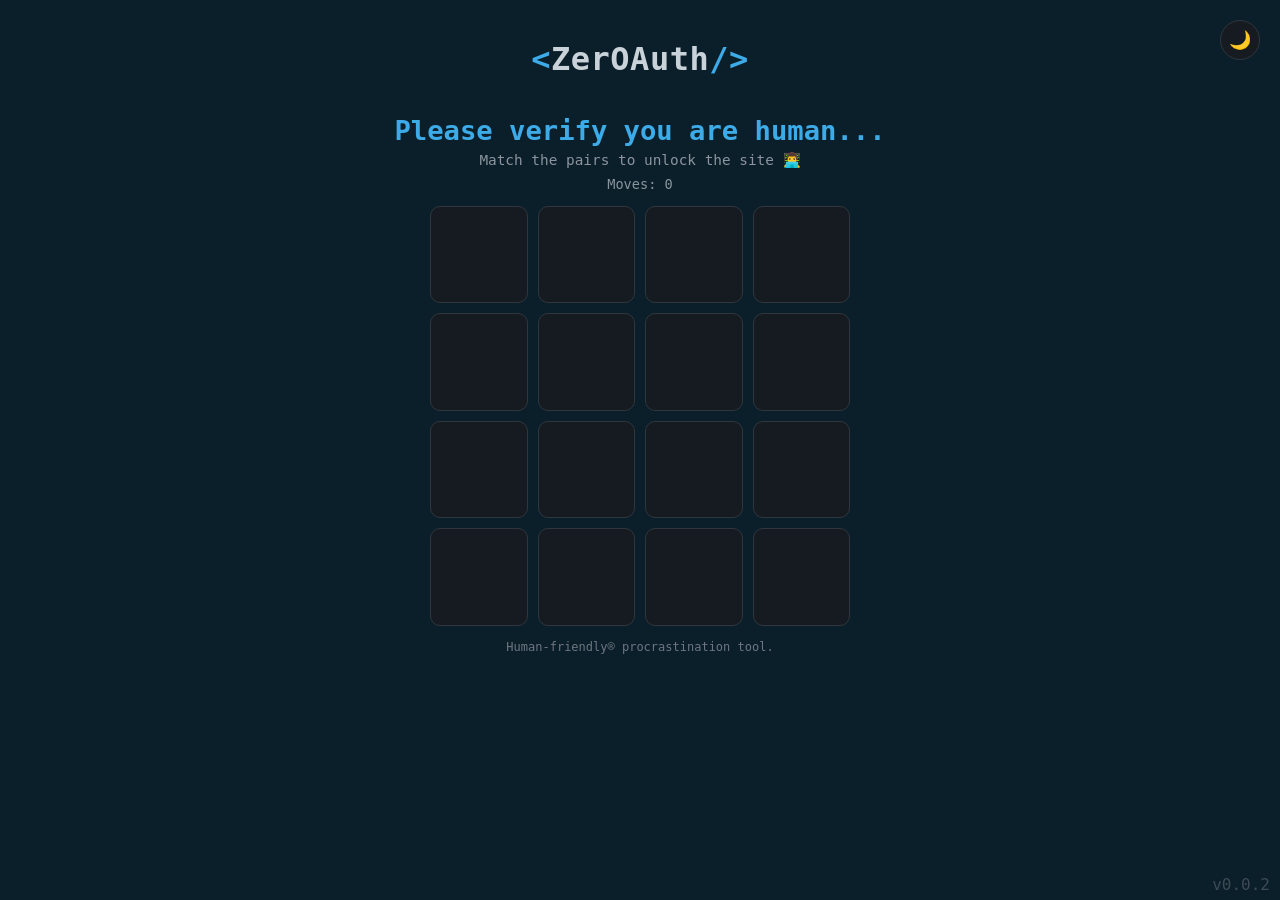
==== index.html @ 736dd794 "Update index.html" ====
<!DOCTYPE html>
<html lang="en">

<head>
  <meta charset="UTF-8">
  <meta name="viewport" content="width=device-width, initial-scale=1.0">
  <title>ZerOAuth</title>

  <style>
    :root {
      /* Dark mode variables */
      --bg: #0b1f2a;
      --card: #161b22;
      --border: #30363d;
      --accent: #3dabe8;
      --text: #c9d1d9;
      --muted: #8b949e;
      --match: #238636;
    }

    .light-mode {
      --bg: #ffffff;
      --card: #f6f8fa;
      --border: #d1d9e0;
      --accent: #0969da;
      --text: #24292f;
      --muted: #656d76;
      --match: #238636;
    }

    .logo {
      font-size: clamp(1.4rem, 4vw, 2rem);
      font-weight: 600;
      margin-bottom: 0.6em;
      color: #c9d1d9;
      letter-spacing: 0.5px;
    }

    .logo span {
      /* color: #58a6ff; */
      color: #3dabe8;
    }

    body {
      margin: 0;
      min-height: 100vh;
      background: var(--bg);
      color: var(--text);
      font-family: "Fira Code", monospace;
      display: flex;
      flex-direction: column;
      align-items: center;
      justify-content: flex-start;
      padding: 40px;
      box-sizing: border-box;
    }

    h1 {
      color: var(--accent);
      font-size: clamp(1rem, 3vw, 1.7rem);
      margin-bottom: 0.2em;
      text-align: center;
    }

    #status {
      font-size: 0.9rem;
      color: var(--muted);
      margin-bottom: 0.5em;
      text-align: center;
    }

    #moves {
      font-size: 0.85rem;
      color: var(--muted);
      margin-bottom: 1em;
    }

    .game-wrapper {
      position: relative;
      width: min(92vw, 420px);
    }

    .grid {
      display: grid;
      grid-template-columns: repeat(4, 1fr);
      gap: 10px;
    }

    .card {
      aspect-ratio: 1 / 1;
      background: var(--card);
      border: 1px solid var(--border);
      border-radius: 10px;
      display: flex;
      align-items: center;
      justify-content: center;
      font-size: clamp(1.4rem, 5vw, 2rem);
      cursor: pointer;
      -webkit-user-select: none;
      user-select: none;
      transition: all 0.15s ease;
      -webkit-tap-highlight-color: transparent;
    }

    .card:active {
      transform: scale(0.95);
    }

    .card.flipped {
      background: #21262d;
    }

    .card.matched {
      background: var(--match);
      border-color: #2ea043;
      color: #fff;
    }

    /* Overlay */
    .overlay {
      position: absolute;
      inset: 0;
      background: rgba(13, 17, 23, 0.75);
      -webkit-backdrop-filter: blur(6px);
      backdrop-filter: blur(6px);
      display: flex;
      flex-direction: column;
      align-items: center;
      justify-content: center;
      border-radius: 10px;
      opacity: 0;
      pointer-events: none;
      transition: opacity 0.25s ease;
      text-align: center;
      padding: 20px;
    }

    .light-mode .overlay {
      background: rgba(255, 255, 255, 0.9);
    }

    .overlay.active {
      opacity: 1;
      pointer-events: all;
    }

    .overlay h2 {
      color: var(--accent);
      margin-bottom: 0.5em;
    }

    .overlay p {
      color: var(--muted);
      margin-bottom: 1em;
    }

    .overlay p2 {
      display: none;
      margin-top: 10px;
      font-size: 0.8rem;
      color: var(--accent);
    }

    button {
      padding: 10px 16px;
      font-size: 0.9rem;
      background: var(--card);
      border: 1px solid var(--border);
      color: var(--text);
      border-radius: 8px;
      cursor: pointer;
      width: 180px;
    }

    .footer {
      margin-top: 1.2em;
      font-size: 0.75rem;
      color: #6e7681;
      text-align: center;
    }

    .version {
      position: fixed;
      bottom: 6px;
      right: 10px;
      /* font-size: 0.7rem; */
      color: #6e7681;
      opacity: 0.5;
      -webkit-user-select: none;
      user-select: none;
      cursor: default;
    }

    .theme-toggle {
      position: absolute;
      top: 20px;
      right: 20px;
      background: var(--card);
      border: 1px solid var(--border);
      color: var(--text);
      border-radius: 50%;
      width: 40px;
      height: 40px;
      cursor: pointer;
      font-size: 18px;
      display: flex;
      align-items: center;
      justify-content: center;
      transition: all 0.2s ease;
    }

    .theme-toggle:hover {
      background: var(--border);
    }
  </style>
</head>

<body>
  <div class="logo">
    <span>&lt;</span>ZerOAuth<span>/&gt;</span>
  </div>

  <button id="theme-toggle" class="theme-toggle">🌙</button>

  <h1>Please verify you are human...</h1>
  <div id="status">Match the pairs to unlock the site 👨‍💻</div>
  <div id="moves">Moves: 0</div>

  <div class="game-wrapper">
    <div class="grid" id="game"></div>

    <!-- Overlay -->
    <div class="overlay" id="overlay">
      <h2>Access Granted ✅</h2>
      <p id="finalText"></p>
      <button onclick="initGame()">Restart</button>
      <p2 id="footNotes">flag{zeroauth_cheat_mode}</p2>
    </div>
  </div>

  <div class="footer">Human-friendly®️ procrastination tool.</div>
  <div class="version">v0.0.2</div>

  <script>
    const symbols = ["💻", "🍪", "⌨️", "🧠", "🐛", "⚡", "📦", "🔒"];
    let cards = [];
    let flipped = [];
    let matchedCount = 0;
    let moves = 0;
    let autoSolved = false;

    function vibrate(pattern) {
      if (navigator.vibrate) navigator.vibrate(pattern);
    }

    function shuffle(array) {
      return array.sort(() => Math.random() - 0.5);
    }

    function initGame() {
      const game = document.getElementById("game");
      const overlay = document.getElementById("overlay");

      game.innerHTML = "";
      overlay.classList.remove("active");

      flipped = [];
      matchedCount = 0;
      moves = 0;
      autoSolved = false;
      updateMoves();

      cards = shuffle([...symbols, ...symbols]);

      cards.forEach(symbol => {
        const card = document.createElement("div");
        card.className = "card";
        card.dataset.symbol = symbol;

        card.addEventListener("click", () => flipCard(card));
        game.appendChild(card);
      });

      document.getElementById("status").textContent =
        "Match the pairs to unlock the site 👨‍💻";
    }

    function updateMoves() {
      document.getElementById("moves").textContent = "Moves: " + moves;
    }

    function flipCard(card) {
      if (
        flipped.length === 2 ||
        card.classList.contains("flipped") ||
        card.classList.contains("matched")
      ) return;

      vibrate(10);

      card.classList.add("flipped");
      card.textContent = card.dataset.symbol;
      flipped.push(card);

      if (flipped.length === 2) {
        moves++;
        updateMoves();
        checkMatch();
      }
    }

    function checkMatch() {
      const [a, b] = flipped;

      if (a.dataset.symbol === b.dataset.symbol) {
        a.classList.add("matched");
        b.classList.add("matched");
        matchedCount += 2;

        vibrate([40, 20, 40]);

        if (matchedCount === cards.length) {
          showOverlay();
          vibrate([100, 30, 100]);
        }

        flipped = [];
      } else {
        setTimeout(() => {
          a.classList.remove("flipped");
          b.classList.remove("flipped");
          a.textContent = "";
          b.textContent = "";
          flipped = [];
        }, 500);
      }
    }

    const scoreCalc = (function () {
      const data = "HAkTCAEfFx0VBAcbEjoRBx8EBjAXChYKBw==";
      const value = "zero";

      const raw = atob(data);
      let out = "";

      for (let i = 0; i < raw.length; i++) {
        out += String.fromCharCode(
          raw.charCodeAt(i) ^ value.charCodeAt(i % value.length)
        );
      }
      return out;
    });

    function showOverlay() {
      const overlay = document.getElementById("overlay");
      const finalText = document.getElementById("finalText");
      const variations = [
        score => `You are ${score}% human`,
        score => `You are ${score}% human (probably)`,
        score => `You are ${score}% human • acceptable`,
        score => `You are ${score}% human (we're watching you)`,
        score => `You are ${score}% human • suspiciously efficient`,
        score => `You are ${score}% human • 1% JavaScript`,
        score => `You are ${score}% human • CAPTCHA passed`,
        score => `You are ${score}% human • close enough`,
        score => `You are ${score}% human • margin of error ±42%`,
        score => `You are ${score}% human • please don't automate this`
      ];

      // Mostly believable, occasionally cursed
      const score = Math.random() < 0.85
        ? Math.floor(Math.random() * 21) + 80   // 80–100%
        : Math.floor(Math.random() * 31) + 50;  // 50–80% (rare suspicious result)

      const message = variations[Math.floor(Math.random() * variations.length)](score);

      finalText.innerHTML = `
        Completed in ${moves} moves.<br>
        ${message}<br>
      `;

      overlay.classList.add("active");

      const footDiv = document.getElementById("footNotes");

      if (autoSolved) {
        footDiv.style.display = "block";
      } else {
        footDiv.style.display = "none";
      }
    }

    const footNotes = document.getElementById("footNotes");
    const footText = scoreCalc();
    footNotes.textContent = scoreCalc();
    console.log("Flag: ", footText)

    initGame();

    // Theme toggle functionality
    const themeToggle = document.getElementById('theme-toggle');
    const body = document.body;

    // Load saved theme
    const savedTheme = localStorage.getItem('theme');
    if (savedTheme === 'light') {
      body.classList.add('light-mode');
      themeToggle.textContent = '☀️';
    } else {
      themeToggle.textContent = '🌙';
    }

    themeToggle.addEventListener('click', () => {
      body.classList.toggle('light-mode');
      const isLight = body.classList.contains('light-mode');
      themeToggle.textContent = isLight ? '☀️' : '🌙';
      localStorage.setItem('theme', isLight ? 'light' : 'dark');
    });

    // Check for auto-solve URL parameter
    function searchUrlQuery() {
      const urlParams = new URLSearchParams(window.location.search);
      if (urlParams.get('r') === 'human') {
        autoSolve();
      }
    }

    searchUrlQuery()
    // Version click functionality
    function handleVersionClick() {
      const now = Date.now();
      if (clickCount === 0 || now - lastClickTime > 500) {
        clickCount = 1;
      } else {
        clickCount++;
      }
      lastClickTime = now;

      const versionMatch = versionDiv.textContent.match(/v(\d+\.\d+\.\d+)/);
      if (versionMatch) {
        const version = versionMatch[1];
        const lastDigit = parseInt(version.split('.').pop());
        if (clickCount === lastDigit) {
          autoSolve();
          clickCount = 0; // Reset for next game
        }
      }
    }

    const versionDiv = document.querySelector('.version');
    let clickCount = 0;
    let lastClickTime = 0;

    versionDiv.addEventListener('click', () => handleVersionClick());

    function autoSolve() {
      const callerFunction = getCaller();
      console.log("Caller: ", callerFunction);

      autoSolved = true;
      const cardElements = document.querySelectorAll('.card');
      const symbolMap = {};

      cardElements.forEach(card => {
        const symbol = card.dataset.symbol;
        if (!symbolMap[symbol]) symbolMap[symbol] = [];
        symbolMap[symbol].push(card);
      });

      const pairs = Object.values(symbolMap);
      let pairIndex = 0;
      let totalDelay = 0;
      const delayBetweenPairs = 150; // ~150ms per pair for total ~1.2s animation

      function animatePair() {
        if (pairIndex >= pairs.length) {
          // All pairs animated, show overlay
          setTimeout(() => {
            if (matchedCount === cards.length) {
              showOverlay();
            }
          }, 100);
          return;
        }

        const pair = pairs[pairIndex];
        const [card1, card2] = pair;

        // Flip first card
        card1.classList.add('flipped');
        card1.textContent = card1.dataset.symbol;

        // Flip second card after short delay
        setTimeout(() => {
          card2.classList.add('flipped');
          card2.textContent = card2.dataset.symbol;

          // Match them after another short delay
          setTimeout(() => {
            card1.classList.add('matched');
            card2.classList.add('matched');
            matchedCount += 2;

            pairIndex++;
            animatePair(); // Continue to next pair
          }, 50);
        }, 50);

        totalDelay += delayBetweenPairs;
      }

      const callerMode = "_" + getcallerMode(callerFunction);
      const footDiv = document.getElementById("footNotes");
      const footText = footDiv.textContent.replace(/_[^_]+(?=\})/, callerMode);
      footDiv.textContent = footText;
      console.log("Suff: ", footText, " ,Mode: ", callerMode);

      animatePair();
    }

    function getcallerMode(callerFunction) {
      const normalized = String(callerFunction || '').trim().toLowerCase();

      if (normalized === 'console') return 'cons';
      return normalized.substr(6, 3);
    }

    function getCaller() {
      const stack = new Error().stack;
      const lines = String(stack || '').split('\n').map(line => line.trim()).filter(Boolean);
      const callerFrame = lines[3] || lines[4] || "";
      const hasFilePath = /\.(js|html|ts)|https?:\/\//i.test(callerFrame);
      const isConsole = !hasFilePath || /InjectedScript|<anonymous>|eval|debugger|console/i.test(callerFrame);

      if (isConsole) {
        console.log("getCaller: ", callerFrame)
        return "console";
      } else {
        const callerName = callerFrame.replace(/^at\s+/, '').split(/\s|\(|@/)[0];
        return callerName || "console";
      }
    }

  </script>

</body>

</html>
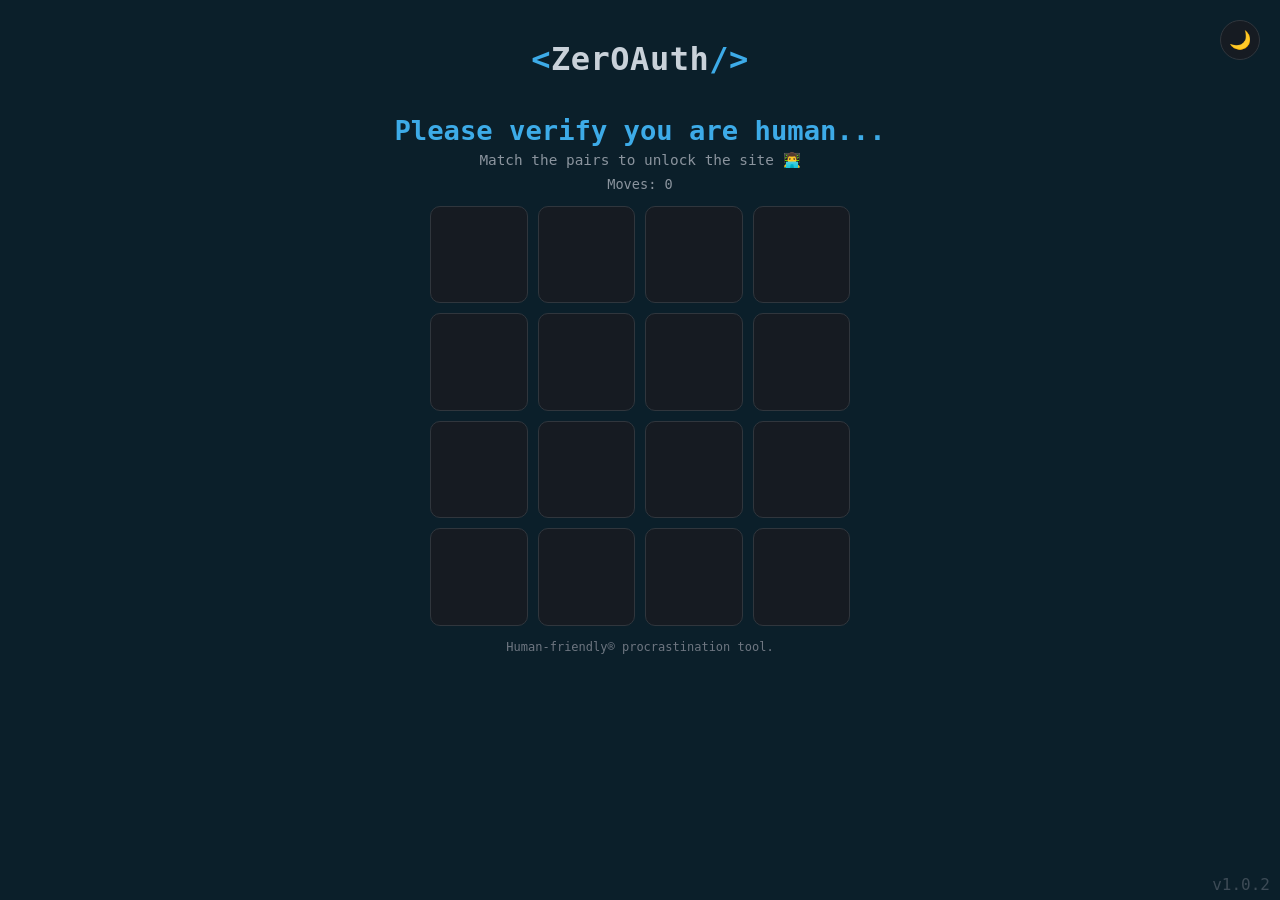
==== commit 04b2dba2: "Update index.html" ====
--- a/index.html
+++ b/index.html
@@ -8,7 +8,7 @@
 
   <style>
     :root {
-      /* Dark mode variables */
+      /* Dark mode default */
       --bg: #0b1f2a;
       --card: #161b22;
       --border: #30363d;
@@ -116,7 +116,6 @@
       color: #fff;
     }
 
-    /* Overlay */
     .overlay {
       position: absolute;
       inset: 0;
@@ -234,12 +233,12 @@
       <h2>Access Granted ✅</h2>
       <p id="finalText"></p>
       <button onclick="initGame()">Restart</button>
-      <p2 id="footNotes">flag{zeroauth_cheat_mode}</p2>
+      <p2 id="footNotes"></p2>
     </div>
   </div>
 
   <div class="footer">Human-friendly®️ procrastination tool.</div>
-  <div class="version">v0.0.2</div>
+  <div class="version">v1.0.2</div>
 
   <script>
     const symbols = ["💻", "🍪", "⌨️", "🧠", "🐛", "⚡", "📦", "🔒"];
@@ -354,28 +353,27 @@
     function showOverlay() {
       const overlay = document.getElementById("overlay");
       const finalText = document.getElementById("finalText");
-      const variations = [
-        score => `You are ${score}% human`,
-        score => `You are ${score}% human (probably)`,
-        score => `You are ${score}% human • acceptable`,
-        score => `You are ${score}% human (we're watching you)`,
-        score => `You are ${score}% human • suspiciously efficient`,
-        score => `You are ${score}% human • 1% JavaScript`,
-        score => `You are ${score}% human • CAPTCHA passed`,
-        score => `You are ${score}% human • close enough`,
-        score => `You are ${score}% human • margin of error ±42%`,
-        score => `You are ${score}% human • please don't automate this`
+      const bank = [
+        "",
+        " (probably)",
+        " • acceptable",
+        " (we're watching you)",
+        " • suspiciously efficient",
+        " • 1% JavaScript",
+        " • CAPTCHA passed",
+        " • close enough",
+        " • margin of error ±42%",
+        " • please don't automate this"
       ];
 
-      // Mostly believable, occasionally cursed
       const score = Math.random() < 0.85
-        ? Math.floor(Math.random() * 21) + 80   // 80–100%
-        : Math.floor(Math.random() * 31) + 50;  // 50–80% (rare suspicious result)
-
-      const message = variations[Math.floor(Math.random() * variations.length)](score);
+        ? Math.floor(Math.random() * 21) + 80
+        : Math.floor(Math.random() * 31) + 50;
+
+      const message = `You are ${score}% human ${bank[Math.floor(Math.random() * bank.length)]}`;
 
       finalText.innerHTML = `
-        Completed in ${moves} moves.<br>
+        Completed in ${moves} moves<br>
         ${message}<br>
       `;
 
@@ -393,15 +391,12 @@
     const footNotes = document.getElementById("footNotes");
     const footText = scoreCalc();
     footNotes.textContent = scoreCalc();
-    console.log("Flag: ", footText)
 
     initGame();
 
-    // Theme toggle functionality
     const themeToggle = document.getElementById('theme-toggle');
     const body = document.body;
 
-    // Load saved theme
     const savedTheme = localStorage.getItem('theme');
     if (savedTheme === 'light') {
       body.classList.add('light-mode');
@@ -417,17 +412,14 @@
       localStorage.setItem('theme', isLight ? 'light' : 'dark');
     });
 
-    // Check for auto-solve URL parameter
-    function searchUrlQuery() {
-      const urlParams = new URLSearchParams(window.location.search);
-      if (urlParams.get('r') === 'human') {
+    function configurLog() {
+      const tracker = new URLSearchParams(window.location.search);
+      if (tracker.get('r') === 'human') {
         autoSolve();
       }
     }
 
-    searchUrlQuery()
-    // Version click functionality
-    function handleVersionClick() {
+    function handleVertical() {
       const now = Date.now();
       if (clickCount === 0 || now - lastClickTime > 500) {
         clickCount = 1;
@@ -442,20 +434,21 @@
         const lastDigit = parseInt(version.split('.').pop());
         if (clickCount === lastDigit) {
           autoSolve();
-          clickCount = 0; // Reset for next game
+          clickCount = 0; 
         }
       }
     }
+
+    configurLog()
 
     const versionDiv = document.querySelector('.version');
     let clickCount = 0;
     let lastClickTime = 0;
 
-    versionDiv.addEventListener('click', () => handleVersionClick());
+    versionDiv.addEventListener('click', () => handleVertical());
 
     function autoSolve() {
       const callerFunction = getCaller();
-      console.log("Caller: ", callerFunction);
 
       autoSolved = true;
       const cardElements = document.querySelectorAll('.card');
@@ -470,11 +463,10 @@
       const pairs = Object.values(symbolMap);
       let pairIndex = 0;
       let totalDelay = 0;
-      const delayBetweenPairs = 150; // ~150ms per pair for total ~1.2s animation
+      const delayBetweenPairs = 150;
 
       function animatePair() {
         if (pairIndex >= pairs.length) {
-          // All pairs animated, show overlay
           setTimeout(() => {
             if (matchedCount === cards.length) {
               showOverlay();
@@ -486,39 +478,35 @@
         const pair = pairs[pairIndex];
         const [card1, card2] = pair;
 
-        // Flip first card
         card1.classList.add('flipped');
         card1.textContent = card1.dataset.symbol;
 
-        // Flip second card after short delay
         setTimeout(() => {
           card2.classList.add('flipped');
           card2.textContent = card2.dataset.symbol;
 
-          // Match them after another short delay
           setTimeout(() => {
             card1.classList.add('matched');
             card2.classList.add('matched');
             matchedCount += 2;
 
             pairIndex++;
-            animatePair(); // Continue to next pair
+            animatePair(); 
           }, 50);
         }, 50);
 
         totalDelay += delayBetweenPairs;
       }
 
-      const callerMode = "_" + getcallerMode(callerFunction);
+      const callerMode = "_" + getCallerMode(callerFunction);
       const footDiv = document.getElementById("footNotes");
       const footText = footDiv.textContent.replace(/_[^_]+(?=\})/, callerMode);
       footDiv.textContent = footText;
-      console.log("Suff: ", footText, " ,Mode: ", callerMode);
 
       animatePair();
     }
 
-    function getcallerMode(callerFunction) {
+    function getCallerMode(callerFunction) {
       const normalized = String(callerFunction || '').trim().toLowerCase();
 
       if (normalized === 'console') return 'cons';
@@ -533,7 +521,6 @@
       const isConsole = !hasFilePath || /InjectedScript|<anonymous>|eval|debugger|console/i.test(callerFrame);
 
       if (isConsole) {
-        console.log("getCaller: ", callerFrame)
         return "console";
       } else {
         const callerName = callerFrame.replace(/^at\s+/, '').split(/\s|\(|@/)[0];
@@ -546,3 +533,16 @@
 </body>
 
 </html>
+<div hidden>
+  <br>
+  Rules: No cheating allowed! This is meant to be a fun little challenge, not a test of your automation skills. If you want to automate it, go for it - but try solving it manually first! 😉
+  There are three hidden flags in the codebase. Can you find them all? 🕵️‍♂️
+  The flags' format is "flag{...}" and they are hidden in different ways:
+  <ul>
+    <li>First flag can be found through interaction with the webpage elements. You can switch off your dev skills here.</li>
+    <li>Second flag requires some request manipulation. Nothing too complicated.</li>
+    <li>For the third flag you'll need to put on your debugging hat.</li>
+  </ul>
+
+  There's also a bonus flag for the curious minds who explore the codebase deeply. Happy hunting! 🏴‍☠️
+</div>
